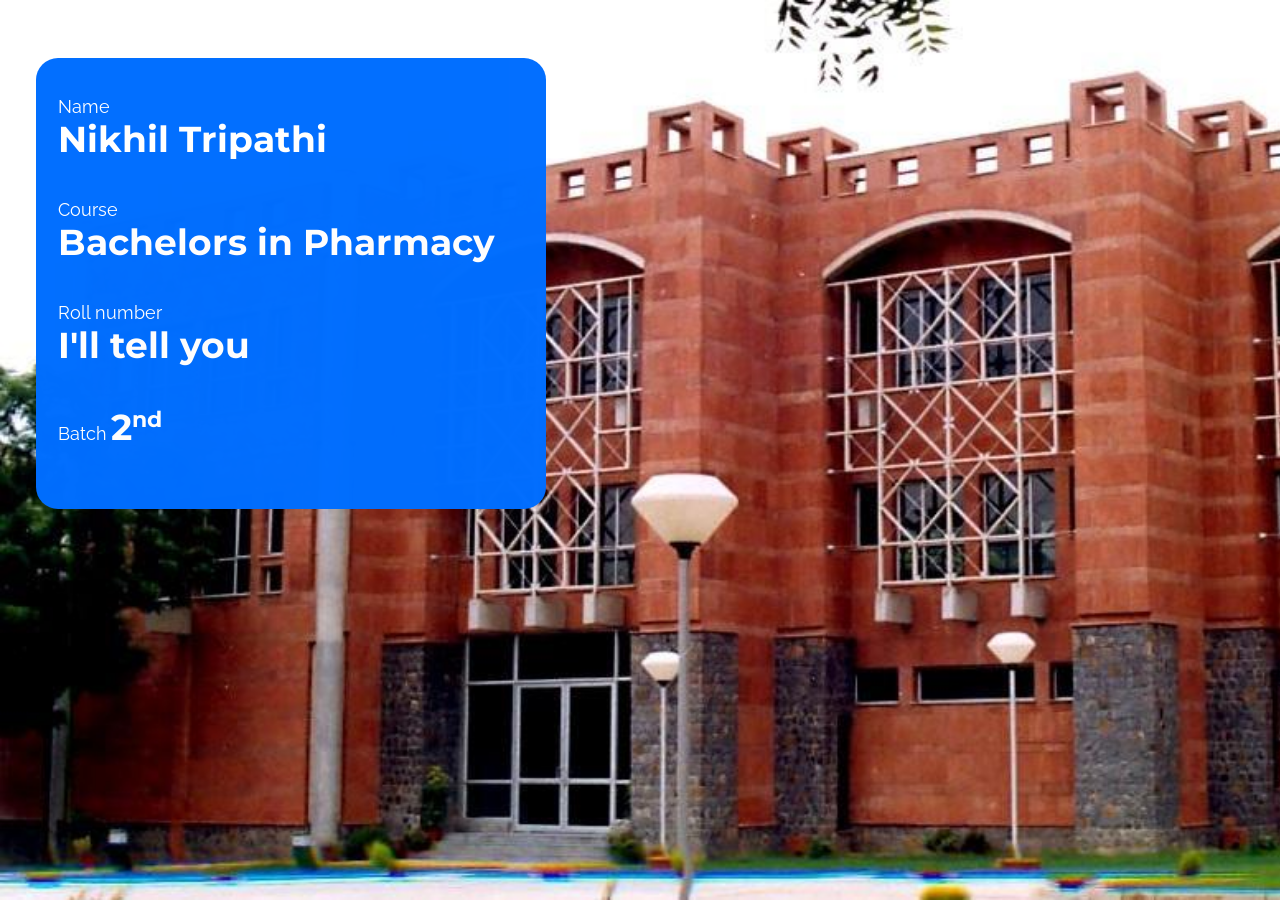
==== nikTripathi.html @ ac45d603 "Quick-flex" ====
<!DOCTYPE html>
<html>
    <head>
        <meta http-equiv="Content-Type" content="text/html; charset=UTF-16LE">
        <meta name="viewport" content="width=device-width, initial-scale=1">
        <meta name="theme-color" content="#ffffff">    
        <link href='https://fonts.googleapis.com/css?family=Montserrat' rel='stylesheet'>
        <link href='https://fonts.googleapis.com/css?family=Raleway' rel='stylesheet'>
        <link rel="icon" href="">
        <title>Nikhil Tripathi | Jamia Humadard</title>
    </head>
    <style>
        html{
            background-image: url("jamia_hamdard.jpg");
            background-repeat: no-repeat;
            background-size: 100%;
            background-color: whitesmoke;
            background-attachment: scroll;
            background-size: cover;
            height: 100%;
            color: white;
        }
        .caption{
            font-family: "Raleway";
            font-size: 18px;
        
        }
        .target{
            font-family: "Montserrat";
            font-size: 36px; font-weight: bold
        }
        .row {
            display: flex;
        }
        .text{
            flex:40%;
        }
        .image{
            flex:60%
        }
    </style>
    <body style="padding: 28px;align-items: center;" class="row">
        <div class="text" style="background-color: #006eff;opacity: 99%; padding: 22px;margin-top: 22px; border-radius: 22px;">    
            <p style="padding-bottom: 22px;">
              <span class="caption">Name</span><br />
              <span class="target">Nikhil Tripathi</span>
            </p>
            <p style="padding-bottom: 22px;">    
              <span class="caption">Course</span><br />
              <span class="target">Bachelors in Pharmacy</span>
            </p>
            <p  style="padding-bottom: 22px;">
              <span class="caption">Roll number</span><br />
              <span class="target">I'll tell you</span>
            </p>  
            <p  style="padding-bottom: 22px;">
                <span class="caption">Batch</span>
                <span class="target">2<sup style="font-size: 22px;">nd</sup></span>
              </p>  
        </div>
        <div class="image">
        </div>
    </body>
</html>
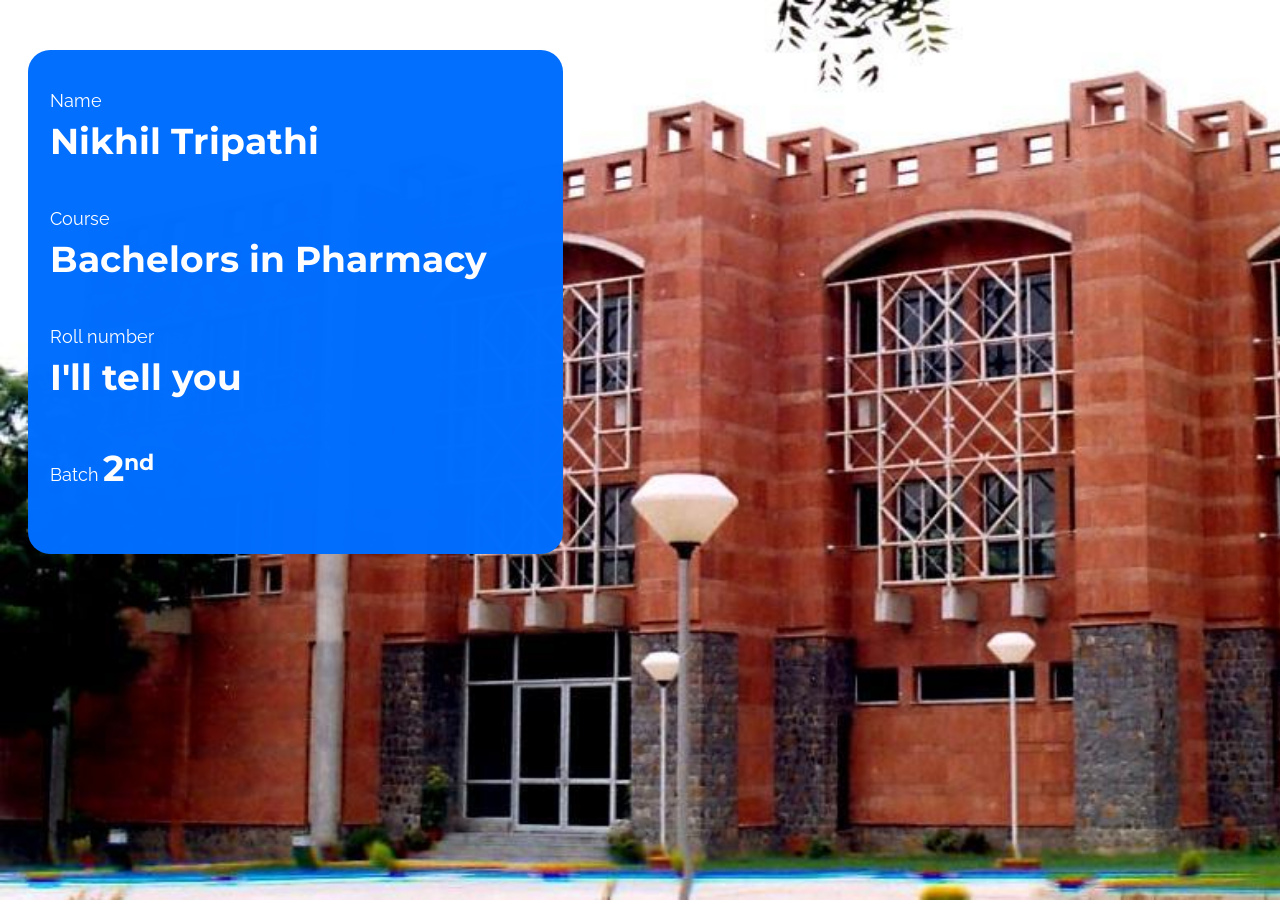
==== commit 55e5cb3a: "Update nikTripathi.html" ====
--- a/nikTripathi.html
+++ b/nikTripathi.html
@@ -6,6 +6,7 @@
         <meta name="theme-color" content="#ffffff">    
         <link href='https://fonts.googleapis.com/css?family=Montserrat' rel='stylesheet'>
         <link href='https://fonts.googleapis.com/css?family=Raleway' rel='stylesheet'>
+        <link href='https://www.w3schools.com/w3css/4/w3.css' rel='stylesheet'>
         <link rel="icon" href="">
         <title>Nikhil Tripathi | Jamia Humadard</title>
     </head>
@@ -15,7 +16,7 @@
             background-repeat: no-repeat;
             background-size: 100%;
             background-color: whitesmoke;
-            background-attachment: scroll;
+            background-attachment: fixed;
             background-size: cover;
             height: 100%;
             color: white;
@@ -40,12 +41,13 @@
         }
     </style>
     <body style="padding: 28px;align-items: center;" class="row">
+        <div class="w3-hide-small w3-hide-medium">
         <div class="text" style="background-color: #006eff;opacity: 99%; padding: 22px;margin-top: 22px; border-radius: 22px;">    
             <p style="padding-bottom: 22px;">
               <span class="caption">Name</span><br />
               <span class="target">Nikhil Tripathi</span>
             </p>
-            <p style="padding-bottom: 22px;">    
+            <p style="padding-bottom: 22px; padding-right: 54px;">    
               <span class="caption">Course</span><br />
               <span class="target">Bachelors in Pharmacy</span>
             </p>
@@ -60,5 +62,26 @@
         </div>
         <div class="image">
         </div>
+        </div>
+        <div class="w3-hide-large">
+            <div style="background-color: #006eff;opacity: 99%; padding: 22px;margin-top: 22px; border-radius: 22px;">    
+                <p style="padding-bottom: 22px;">
+                  <span class="caption">Name</span><br />
+                  <span class="target">Nikhil Tripathi</span>
+                </p>
+                <p style="padding-bottom: 22px;">    
+                  <span class="caption">Course</span><br />
+                  <span class="target">Bachelors in Pharmacy</span>
+                </p>
+                <p  style="padding-bottom: 22px;">
+                  <span class="caption">Roll number</span><br />
+                  <span class="target">I'll tell you</span>
+                </p>  
+                <p  style="padding-bottom: 22px;">
+                    <span class="caption">Batch</span>
+                    <span class="target">2<sup style="font-size: 22px;">nd</sup></span>
+                  </p>  
+            </div>
+        </div>
     </body>
 </html>
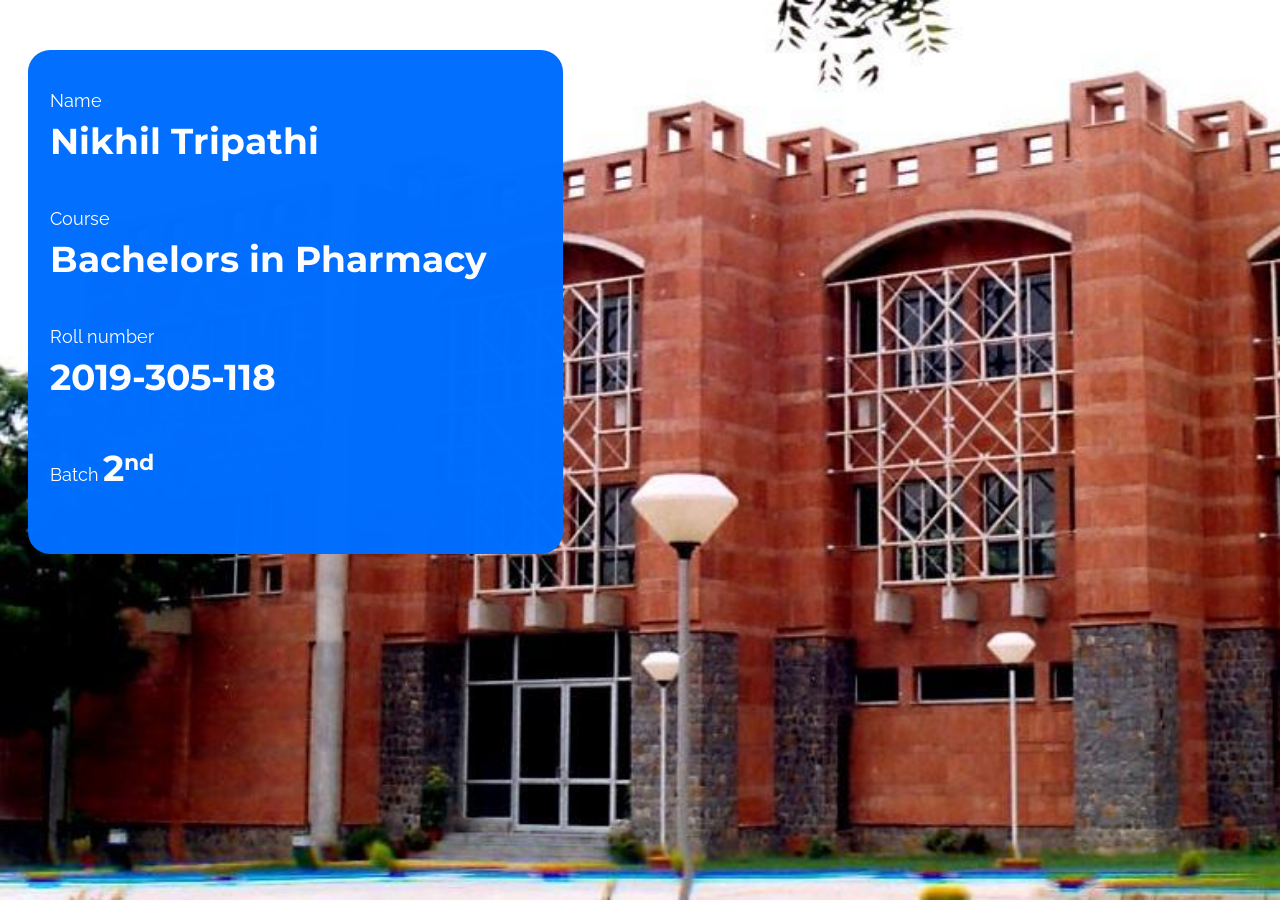
==== commit f2f55c77: "fmt.css ceased" ====
--- a/nikTripathi.html
+++ b/nikTripathi.html
@@ -3,7 +3,7 @@
     <head>
         <meta http-equiv="Content-Type" content="text/html; charset=UTF-16LE">
         <meta name="viewport" content="width=device-width, initial-scale=1">
-        <meta name="theme-color" content="#ffffff">    
+        <meta name="theme-color" content="#006eff">    
         <link href='https://fonts.googleapis.com/css?family=Montserrat' rel='stylesheet'>
         <link href='https://fonts.googleapis.com/css?family=Raleway' rel='stylesheet'>
         <link href='https://www.w3schools.com/w3css/4/w3.css' rel='stylesheet'>
@@ -53,7 +53,7 @@
             </p>
             <p  style="padding-bottom: 22px;">
               <span class="caption">Roll number</span><br />
-              <span class="target">I'll tell you</span>
+              <span class="target">2019-305-118</span>
             </p>  
             <p  style="padding-bottom: 22px;">
                 <span class="caption">Batch</span>
@@ -75,7 +75,7 @@
                 </p>
                 <p  style="padding-bottom: 22px;">
                   <span class="caption">Roll number</span><br />
-                  <span class="target">I'll tell you</span>
+                  <span class="target">2019-305-118</span>
                 </p>  
                 <p  style="padding-bottom: 22px;">
                     <span class="caption">Batch</span>
